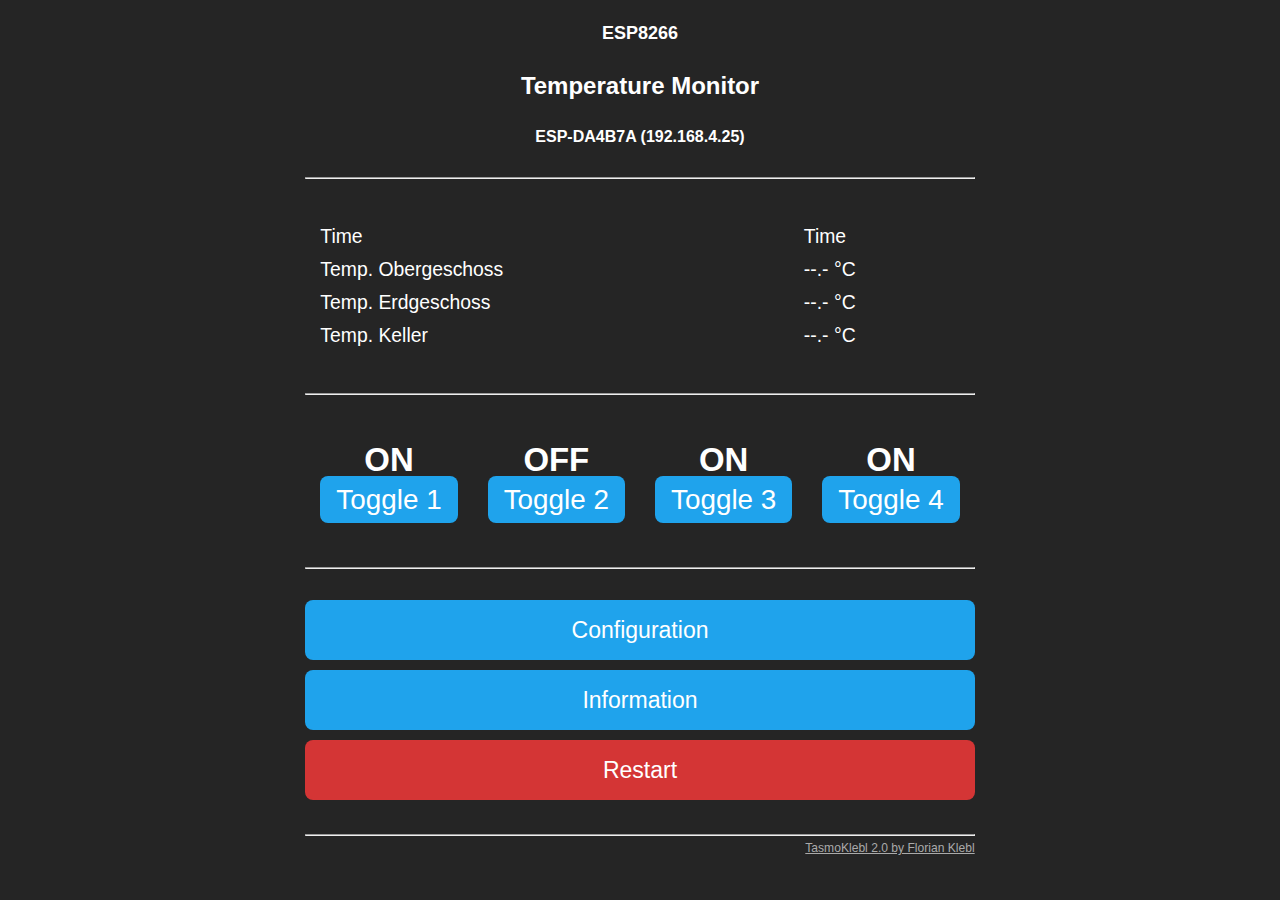
==== index.html @ 8a4af001 "Version 1" ====
<!DOCTYPE html>
<html>

<head>
    <meta name='viewport' content='width=device-width, initial-scale=1.0' />
    <meta charset='utf-8'>
    <link rel="stylesheet" href="index.css" />
    <link rel="icon" type="image/x-icon" href="favicon.ico">
    <script src="index.js"></script>
    <title>Temperature Monitor</title>
</head>

<body class="MainPage">
    <div id='main'>
        <h2 id="deviceType">deviceType</h2>
        <br>
        <h1 id="deviceName">deviceName</h1>
        <br>
        <h3 id="deviceNetstat">deviceNetstat</h3>
        <br>

        <hr>

        <table>
            <tr>
                <td colspan="2">
                    <br>
                </td>
            </tr>
            <tr>
                <td>Time</td>
                <td id="P_time">Time</td>
            </tr>
            <tr>
                <td>Temp. Obergeschoss</td>
                <td><span id='obergeschoss'>--.-</span> &deg;C</td>
            </tr>
            <tr>
                <td>Temp. Erdgeschoss</td>
                <td><span id='erdgeschoss'>--.-</span> &deg;C</td>
            </tr>
            <tr>
                <td>Temp. Keller</td>
                <td><span id='keller'>--.-</span> &deg;C</td>
            </tr>
            <tr>
                <td colspan="2">
                    <br>
                </td>
            </tr>
        </table>

        <hr>

        <br>

        <p>
            <table id="table">

            </table>
        </p>
        
        <br>
        <hr>
        <br>

        <!--
        <p class="p center">
            <button id="mqttpage" class="button" onclick="window.location.href='mqtt.html'">MQTT</button>
        </p>
        -->
        <p class="p center">
            <button id="configpage" class="button"
                onclick="window.location.href='configuration.html'">Configuration</button>
        </p>
        <p class="p center">
            <button id="infopage" class="button" onclick="window.location.href='information.html'">Information</button>
        </p>
        <p class="p center">
            <button id="restartESP" class="button restart" onclick="restartESP(true)">Restart</button>
        </p>
        <br>
        <div style='text-align:right;font-size:11px;'>
            <hr /><a href='https://www.klebl.info' target='_blank'>TasmoKlebl 2.0 by Florian Klebl</a>
        </div>
    </div>

</body>

</html>
---- index.css ----
body {
  font-size: 100%;
  background-color: #252525;
}

#main {
  display: table;
  margin: auto;
  padding: 10px 10px 10px 10px;
  min-width: 370px;
}

#content {
  border: 5px solid blue;
  height: 180px;
  width: 360px;
  border-radius: 15px;
  padding: 10px 0px 10px 0px;
}

#contentButtons {
  border: 5px solid red;
  border-radius: 15px;
  padding: 10px 0px 10px 0px;
}

h1 {
  text-align: center;
  color: white;
  font-family: Verdana, Geneva, Tahoma, sans-serif;
  margin: 5px 0px 5px 0px;
  font-size: x-large;
}

h2 {
  text-align: center;
  color: white;
  font-family: Verdana, Geneva, Tahoma, sans-serif;
  margin: 5px 0px 5px 0px;
  font-size: large;
}

h3 {
  text-align: center;
  color: white;
  font-family: Verdana, Geneva, Tahoma, sans-serif;
  margin: 5px 0px 5px 0px;
  font-size: medium;
}

input {
  width: 100%;
  height: 25px;
  font-family: Verdana, Geneva, Tahoma, sans-serif;
  color: black;
  font-size: 80%;
}

input:read-only {
  font-family: Verdana, Geneva, Tahoma, sans-serif;
  background-color: gray;
  font-size: 80%;
}

fieldset {
  background: #4f4f4f;
}

button {
  border: none;
  color: white;
  border-radius: 8px;
  width: 100%;
  background-color: #1fa3ec;
  height: 60px;
  font-size: 120%;
  cursor: pointer;
}

button:hover {
  background: #0e70a4;
}

button.save {
  border: none;
  color: white;
  border-radius: 8px;
  width: 100%;
  background-color: #4bbe68;
  height: 60px;
  font-size: 120%;
  cursor: pointer;
}

button.save:hover {
  background: #5aaf6f;
}

.restart {
  border: none;
  color: white;
  border-radius: 8px;
  width: 100%;
  background-color: #d43535;
  height: 60px;
  font-size: 120%;
  cursor: pointer;
}

.restart:hover {
  background: #931f1f;
}

p {
  text-align: left;
  color: white;
  font-family: Verdana, Geneva, Tahoma, sans-serif;
  margin: 5px 0px 10px 0px;
  font-size: 120%;
}

p.center {
  text-align: center;
  color: white;
  font-family: Verdana, Geneva, Tahoma, sans-serif;
  margin: 5px 0px 10px 0px;
  font-size: 120%;
}

a {
  font-family: Verdana, Geneva, Tahoma, sans-serif;
  color: #aaa;
  font-size: 110%;
}

#time_P {
  margin: 10px 0px 15px 0px;
  color: white;
}

table {
  font-family: arial, sans-serif;
  border-collapse: collapse;
  width: 100%;
}

td,
th {
  text-align: left;
  color: white;
  padding-top: 5px;
  padding-bottom: 5px;
  padding-right: 15px;
  padding-left: 15px;
  background-color: #252525;
  font-family: Verdana, Geneva, Tahoma, sans-serif;
  font-size: 110%;
}

tr {
  text-align: left;
  color: white;
  background-color: #252525;
  font-family: Verdana, Geneva, Tahoma, sans-serif;
  font-size: 110%;
}

cite {
  margin: 16px 32px;
  font-weight: bold;
}


.parent {
  width: 100%;
  text-align: left;
  color: white;
  font-family: Verdana, Geneva, Tahoma, sans-serif;
  display: inline-block;
  vertical-align: middle;
  font-size: 120%;
}

.child {
  text-align: left;
  color: white;
  font-family: Verdana, Geneva, Tahoma, sans-serif;
  display: inline-block;
  vertical-align: middle;
  font-size: 100%;
}

.state {
  text-align: center;
  color: white;
  font-family: Verdana, Geneva, Tahoma, sans-serif;
  margin: 5px 0px 5px 0px;
  font-size: 170%;
}

.checkboxbutton {
  background: #1fa3ec;
  color: white;
  padding: 0.5rem 1rem;
  border-radius: 0.5rem;
  width: 100%;
  height: 60px;
  font-size: 120%;
  cursor: pointer;
}

.checkboxbutton:hover {
  background: #0e70a4;
}

.checkboxbutton.red {
  background: #d43535;
}

.checkboxbutton.red:hover {
  background: #931f1f;
}

.checkboxbutton.yellow {
  background: yellow;
  color: black;
}

.checkboxbutton.yellow:hover {
  background: gold;
}

.checkboxbutton.green {
  background: #4bbe68;
}

.checkboxbutton.green:hover {
  background: green;
}

.visually-hidden {
  position: absolute;
  left: -100vw;
}

/* The switch - the box around the slider */
.switch {
  position: relative;
  display: inline-block;
  width: 60px;
  height: 34px;
}

/* Hide default HTML checkbox */
.switch input {
  opacity: 0;
  width: 0;
  height: 0;
}

/* The slider */
.slider {
  position: absolute;
  cursor: pointer;
  top: 0;
  left: 0;
  right: 0;
  bottom: 0;
  background-color: #ccc;
  -webkit-transition: .4s;
  transition: .4s;
}

.slider:before {
  position: absolute;
  content: "";
  height: 26px;
  width: 26px;
  left: 4px;
  bottom: 4px;
  background-color: white;
  -webkit-transition: .4s;
  transition: .4s;
}

input:checked+.slider {
  background-color: #2196F3;
}

input:focus+.slider {
  box-shadow: 0 0 1px #2196F3;
}

input:checked+.slider:before {
  -webkit-transform: translateX(26px);
  -ms-transform: translateX(26px);
  transform: translateX(26px);
}

/* Rounded sliders */
.slider.round {
  border-radius: 34px;
}

.slider.round:before {
  border-radius: 50%;
}
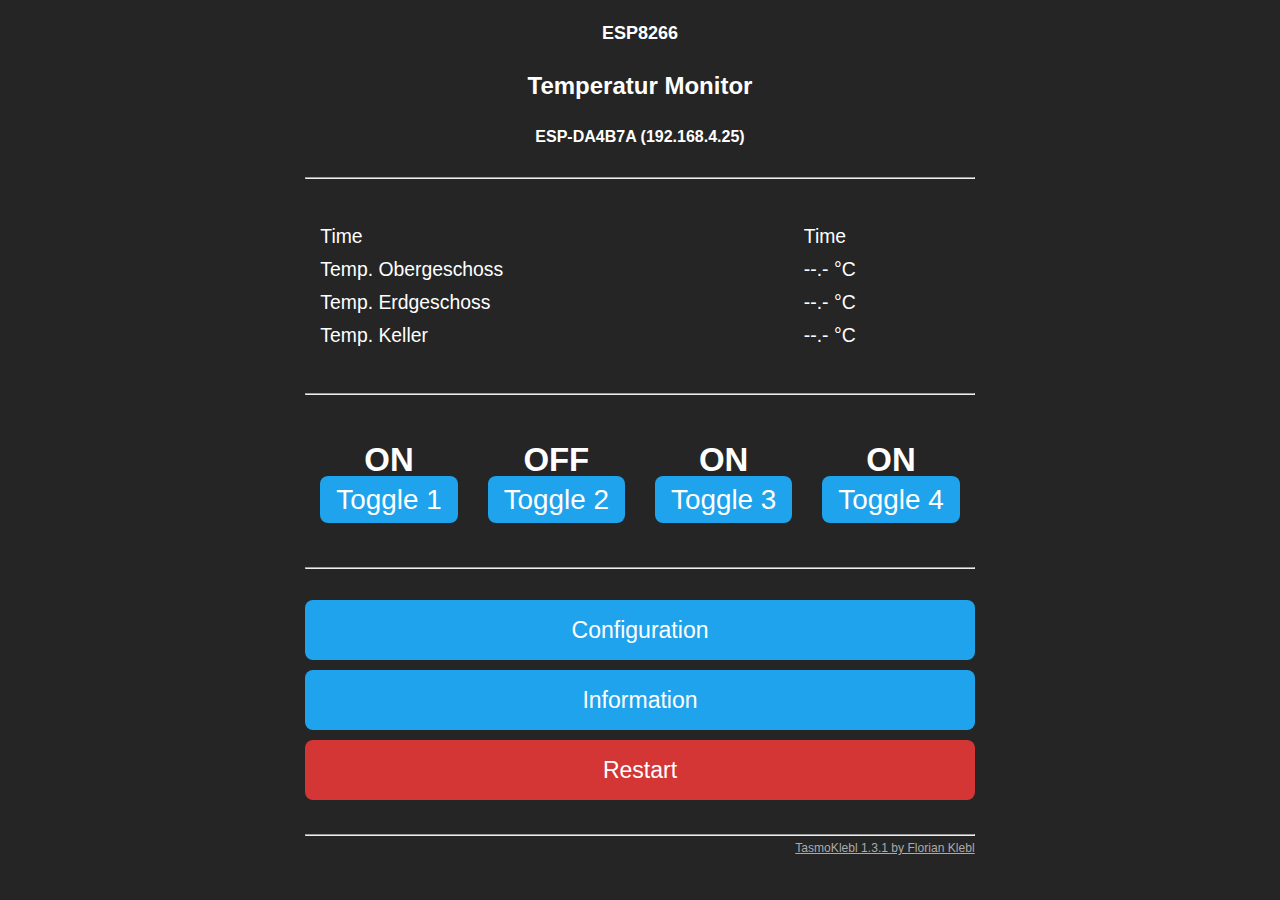
==== commit ebf78883: "Version 1.3.1" ====
--- a/index.html
+++ b/index.html
@@ -4,9 +4,9 @@
 <head>
     <meta name='viewport' content='width=device-width, initial-scale=1.0' />
     <meta charset='utf-8'>
-    <link rel="stylesheet" href="index.css" />
+    <link rel="stylesheet" href="./css/index.css" />
     <link rel="icon" type="image/x-icon" href="favicon.ico">
-    <script src="index.js"></script>
+    <script src="./js/index.js"></script>
     <title>Temperature Monitor</title>
 </head>
 
@@ -81,7 +81,7 @@
         </p>
         <br>
         <div style='text-align:right;font-size:11px;'>
-            <hr /><a href='https://www.klebl.info' target='_blank'>TasmoKlebl 2.0 by Florian Klebl</a>
+            <hr /><a href='https://github.com/fklebl' target='_blank'>TasmoKlebl 1.3.1 by Florian Klebl</a>
         </div>
     </div>
 
--- a/css/index.css
+++ b/css/index.css
@@ -0,0 +1,307 @@
+body {
+  font-size: 100%;
+  background-color: #252525;
+}
+
+#main {
+  display: table;
+  margin: auto;
+  padding: 10px 10px 10px 10px;
+  min-width: 370px;
+}
+
+#content {
+  border: 5px solid blue;
+  height: 180px;
+  width: 360px;
+  border-radius: 15px;
+  padding: 10px 0px 10px 0px;
+}
+
+#contentButtons {
+  border: 5px solid red;
+  border-radius: 15px;
+  padding: 10px 0px 10px 0px;
+}
+
+h1 {
+  text-align: center;
+  color: white;
+  font-family: Verdana, Geneva, Tahoma, sans-serif;
+  margin: 5px 0px 5px 0px;
+  font-size: x-large;
+}
+
+h2 {
+  text-align: center;
+  color: white;
+  font-family: Verdana, Geneva, Tahoma, sans-serif;
+  margin: 5px 0px 5px 0px;
+  font-size: large;
+}
+
+h3 {
+  text-align: center;
+  color: white;
+  font-family: Verdana, Geneva, Tahoma, sans-serif;
+  margin: 5px 0px 5px 0px;
+  font-size: medium;
+}
+
+input {
+  width: 100%;
+  height: 25px;
+  font-family: Verdana, Geneva, Tahoma, sans-serif;
+  color: black;
+  font-size: 80%;
+}
+
+input:read-only {
+  font-family: Verdana, Geneva, Tahoma, sans-serif;
+  background-color: gray;
+  font-size: 80%;
+}
+
+fieldset {
+  background: #4f4f4f;
+}
+
+button {
+  border: none;
+  color: white;
+  border-radius: 8px;
+  width: 100%;
+  background-color: #1fa3ec;
+  height: 60px;
+  font-size: 120%;
+  cursor: pointer;
+}
+
+button:hover {
+  background: #0e70a4;
+}
+
+button.save {
+  border: none;
+  color: white;
+  border-radius: 8px;
+  width: 100%;
+  background-color: #4bbe68;
+  height: 60px;
+  font-size: 120%;
+  cursor: pointer;
+}
+
+button.save:hover {
+  background: #5aaf6f;
+}
+
+.restart {
+  border: none;
+  color: white;
+  border-radius: 8px;
+  width: 100%;
+  background-color: #d43535;
+  height: 60px;
+  font-size: 120%;
+  cursor: pointer;
+}
+
+.restart:hover {
+  background: #931f1f;
+}
+
+p {
+  text-align: left;
+  color: white;
+  font-family: Verdana, Geneva, Tahoma, sans-serif;
+  margin: 5px 0px 10px 0px;
+  font-size: 120%;
+}
+
+p.center {
+  text-align: center;
+  color: white;
+  font-family: Verdana, Geneva, Tahoma, sans-serif;
+  margin: 5px 0px 10px 0px;
+  font-size: 120%;
+}
+
+a {
+  font-family: Verdana, Geneva, Tahoma, sans-serif;
+  color: #aaa;
+  font-size: 110%;
+}
+
+#time_P {
+  margin: 10px 0px 15px 0px;
+  color: white;
+}
+
+table {
+  font-family: arial, sans-serif;
+  border-collapse: collapse;
+  width: 100%;
+}
+
+td,
+th {
+  text-align: left;
+  color: white;
+  padding-top: 5px;
+  padding-bottom: 5px;
+  padding-right: 15px;
+  padding-left: 15px;
+  background-color: #252525;
+  font-family: Verdana, Geneva, Tahoma, sans-serif;
+  font-size: 110%;
+}
+
+tr {
+  text-align: left;
+  color: white;
+  background-color: #252525;
+  font-family: Verdana, Geneva, Tahoma, sans-serif;
+  font-size: 110%;
+}
+
+cite {
+  margin: 16px 32px;
+  font-weight: bold;
+}
+
+
+.parent {
+  width: 100%;
+  text-align: left;
+  color: white;
+  font-family: Verdana, Geneva, Tahoma, sans-serif;
+  display: inline-block;
+  vertical-align: middle;
+  font-size: 120%;
+}
+
+.child {
+  text-align: left;
+  color: white;
+  font-family: Verdana, Geneva, Tahoma, sans-serif;
+  display: inline-block;
+  vertical-align: middle;
+  font-size: 100%;
+}
+
+.state {
+  text-align: center;
+  color: white;
+  font-family: Verdana, Geneva, Tahoma, sans-serif;
+  margin: 5px 0px 5px 0px;
+  font-size: 170%;
+}
+
+.checkboxbutton {
+  background: #1fa3ec;
+  color: white;
+  padding: 0.5rem 1rem;
+  border-radius: 0.5rem;
+  width: 100%;
+  height: 60px;
+  font-size: 120%;
+  cursor: pointer;
+}
+
+.checkboxbutton:hover {
+  background: #0e70a4;
+}
+
+.checkboxbutton.red {
+  background: #d43535;
+}
+
+.checkboxbutton.red:hover {
+  background: #931f1f;
+}
+
+.checkboxbutton.yellow {
+  background: yellow;
+  color: black;
+}
+
+.checkboxbutton.yellow:hover {
+  background: gold;
+}
+
+.checkboxbutton.green {
+  background: #4bbe68;
+}
+
+.checkboxbutton.green:hover {
+  background: green;
+}
+
+.visually-hidden {
+  position: absolute;
+  left: -100vw;
+}
+
+/* The switch - the box around the slider */
+.switch {
+  position: relative;
+  display: inline-block;
+  width: 60px;
+  height: 34px;
+}
+
+/* Hide default HTML checkbox */
+.switch input {
+  opacity: 0;
+  width: 0;
+  height: 0;
+}
+
+/* The slider */
+.slider {
+  position: absolute;
+  cursor: pointer;
+  top: 0;
+  left: 0;
+  right: 0;
+  bottom: 0;
+  background-color: #ccc;
+  -webkit-transition: .4s;
+  transition: .4s;
+}
+
+.slider:before {
+  position: absolute;
+  content: "";
+  height: 26px;
+  width: 26px;
+  left: 4px;
+  bottom: 4px;
+  background-color: white;
+  -webkit-transition: .4s;
+  transition: .4s;
+}
+
+input:checked+.slider {
+  background-color: #2196F3;
+}
+
+input:focus+.slider {
+  box-shadow: 0 0 1px #2196F3;
+}
+
+input:checked+.slider:before {
+  -webkit-transform: translateX(26px);
+  -ms-transform: translateX(26px);
+  transform: translateX(26px);
+}
+
+/* Rounded sliders */
+.slider.round {
+  border-radius: 34px;
+}
+
+.slider.round:before {
+  border-radius: 50%;
+}